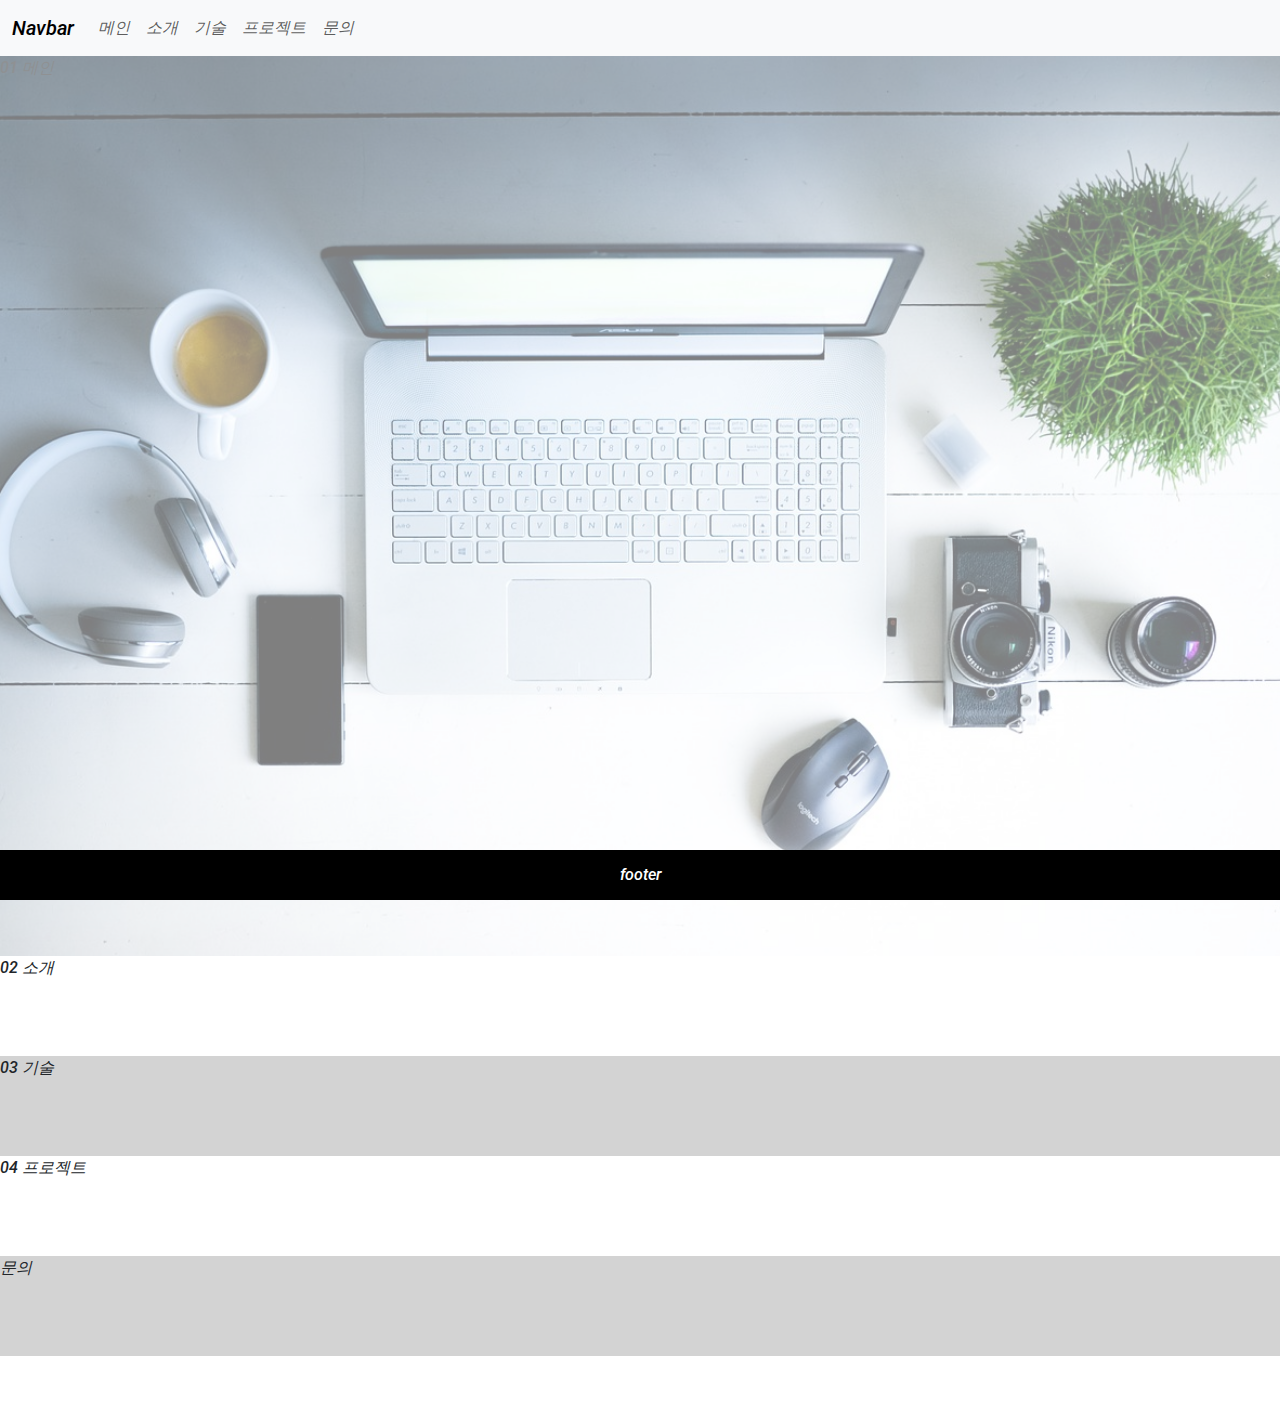
==== index.html @ 1be7f131 "commit" ====
<!doctype html>
<html lang="en">

<head>
  <meta charset="utf-8">
  <meta name="viewport" content="width=device-width, initial-scale=1">
  <title>Bootstrap demo</title>
  <link rel="stylesheet" href="./style.css">
  <link href="https://cdn.jsdelivr.net/npm/bootstrap@5.3.3/dist/css/bootstrap.min.css" rel="stylesheet"
    integrity="sha384-QWTKZyjpPEjISv5WaRU9OFeRpok6YctnYmDr5pNlyT2bRjXh0JMhjY6hW+ALEwIH" crossorigin="anonymous">
</head>
<body>
  <header class="header">
  <nav class="navbar navbar-expand-lg bg-body-tertiary">
    <div class="container-fluid">
      <a class="navbar-brand" href="#">Navbar</a>
      <button class="navbar-toggler" type="button" data-bs-toggle="collapse" data-bs-target="#navbarSupportedContent"
        aria-controls="navbarSupportedContent" aria-expanded="false" aria-label="Toggle navigation">
        <span class="navbar-toggler-icon"></span>
      </button>
      <div class="collapse navbar-collapse" id="navbarSupportedContent">
        <ul class="navbar-nav me-auto mb-2 mb-lg-0">
          <li class="nav-item">
            <a class="nav-link" aria-current="page" href="#frontpage">메인</a>
          </li>
          <li class="nav-item">
            <a class="nav-link" aria-current="page" href="#my-intro">소개</a>
          </li>
          <li class="nav-item">
            <a class="nav-link" aria-current="page" href="#skills">기술</a>
          </li>
          <li class="nav-item">
            <a class="nav-link" aria-current="page" href="#project">프로젝트</a>
          </li>
          <li class="nav-item">
            <a class="nav-link" aria-current="page" href="#contact">문의</a>
          </li>
        </ul>
      </div>
    </div>
  </nav>
</header>
<article class="article">
  <main id="frontpage" class="frontpage">
    <div class = 'frontpage-title'>
      01 메인
    </div>
  </main>
  <section id="my-intro" class="my-intro">02 소개</section>
</article>

<article class="article">
  <section id="skills" class="skills">03 기술</section>
  <section id="project" class="project">04 프로젝트</section>
</article>

<section id="contact" class="contact">문의</section>
<footer class="footer">footer</footer>

  <script src="https://cdn.jsdelivr.net/npm/bootstrap@5.3.3/dist/js/bootstrap.bundle.min.js"
    integrity="sha384-YvpcrYf0tY3lHB60NNkmXc5s9fDVZLESaAA55NDzOxhy9GkcIdslK1eN7N6jIeHz"
    crossorigin="anonymous"></script>
</body>

</html>
---- style.css ----
@import url('https://fonts.googleapis.com/css2?family=Roboto:ital,wght@0,100;0,300;0,400;0,500;0,700;0,900;1,100;1,300;1,400;1,500;1,700;1,900&display=swap');

* {
  font-family: "Roboto", sans-serif;
  font-weight: 500;
  font-style: italic;
}

.footer{
  position: fixed;
  bottom: 0;

  background-color: black;

  width: 100%;
  height: 50px;

  color: white;

  display: flex;
  justify-content: center;
  align-items: center;
}

.frontpage{
  height: 100vh;
  background: url('img/computer-2982270_1280.jpg') no-repeat center;
  background-size: cover;
  opacity: 0.5;
  
}
.frontpage-title{
  
}


.my-intro{
  position: relative;
  height: 100px;
}

.skills{
  height: 100px;
  background-color: lightgray;
}

.project{
  height: 100px;
}

.contact{
  height: 100px;
  margin-bottom: 50px;
  background-color: lightgray;
}


@media (max-width: 1000px) {
  .article{
    display: flex;
  }

  .frontpage, .my-intro{
    width: 50%;
  }
  
  .skills{
    width: 30%;
  }

  .project{
    width: 70%;
  }
}
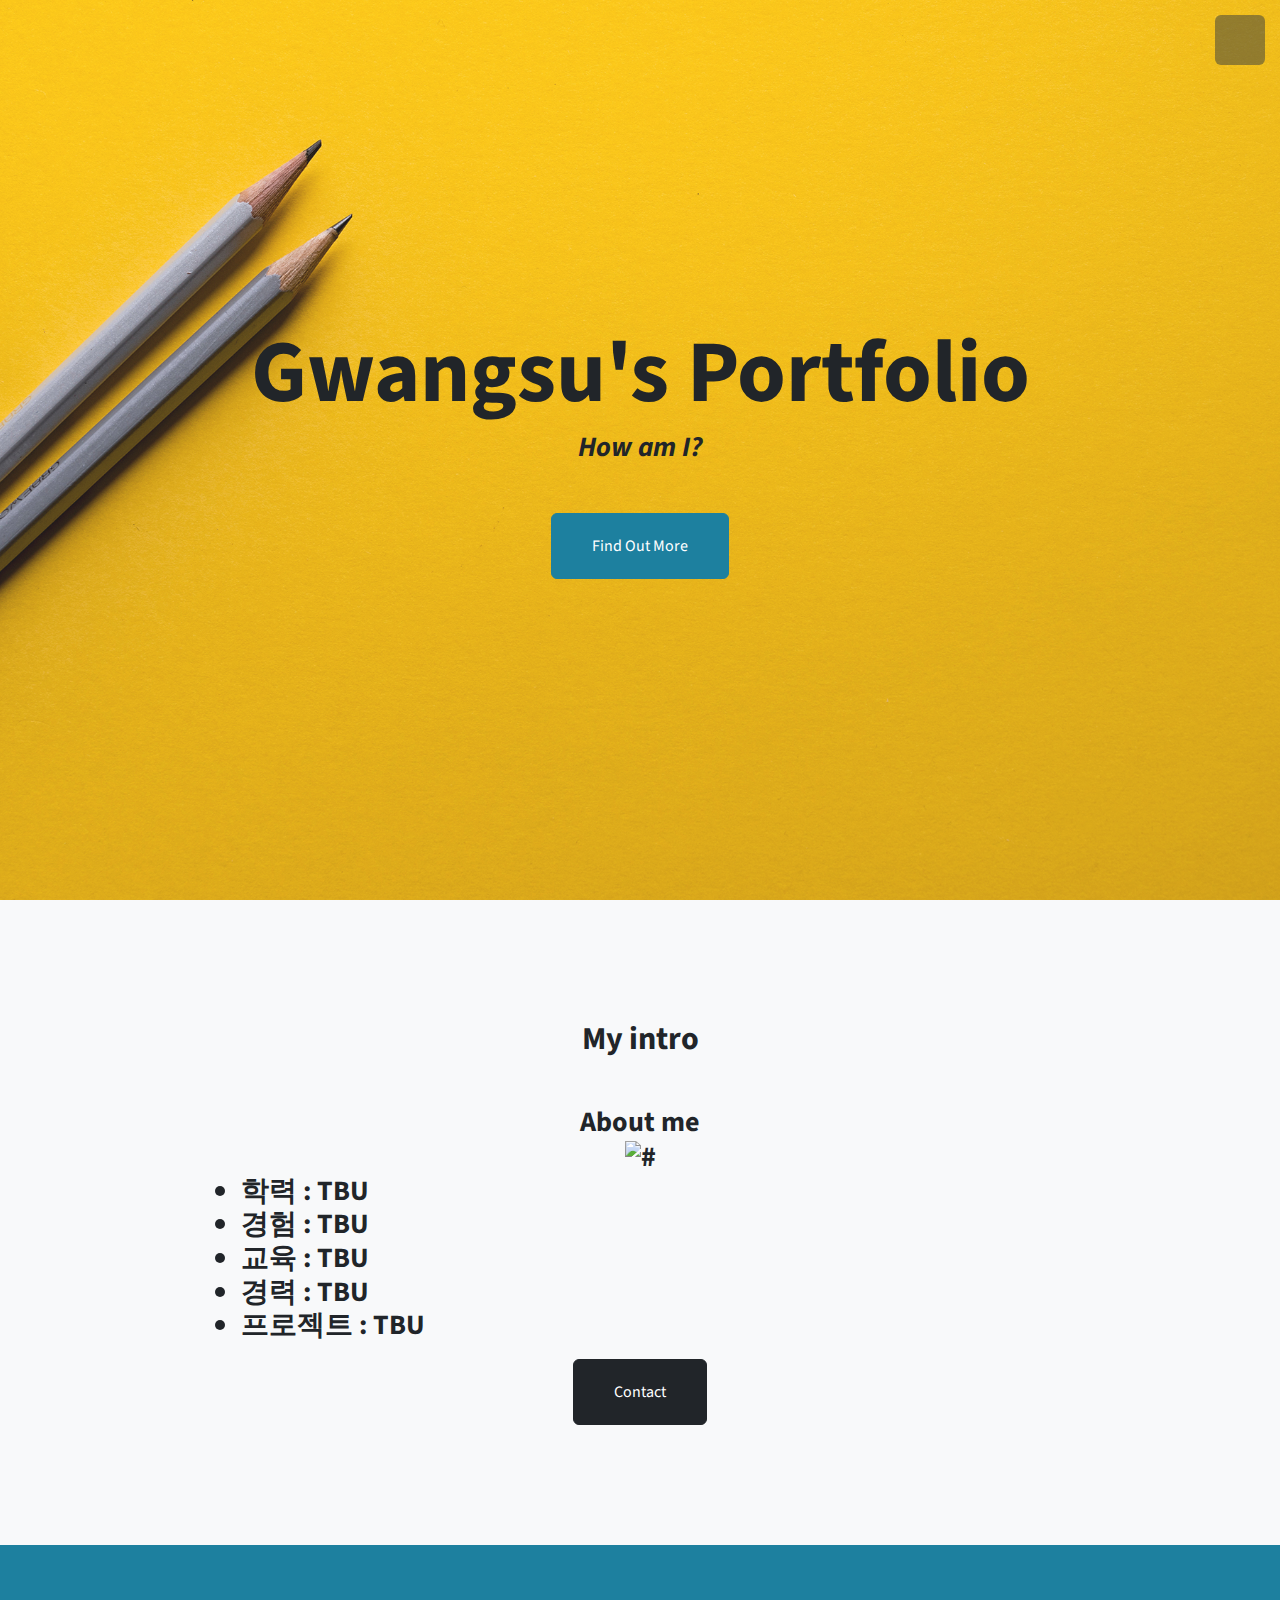
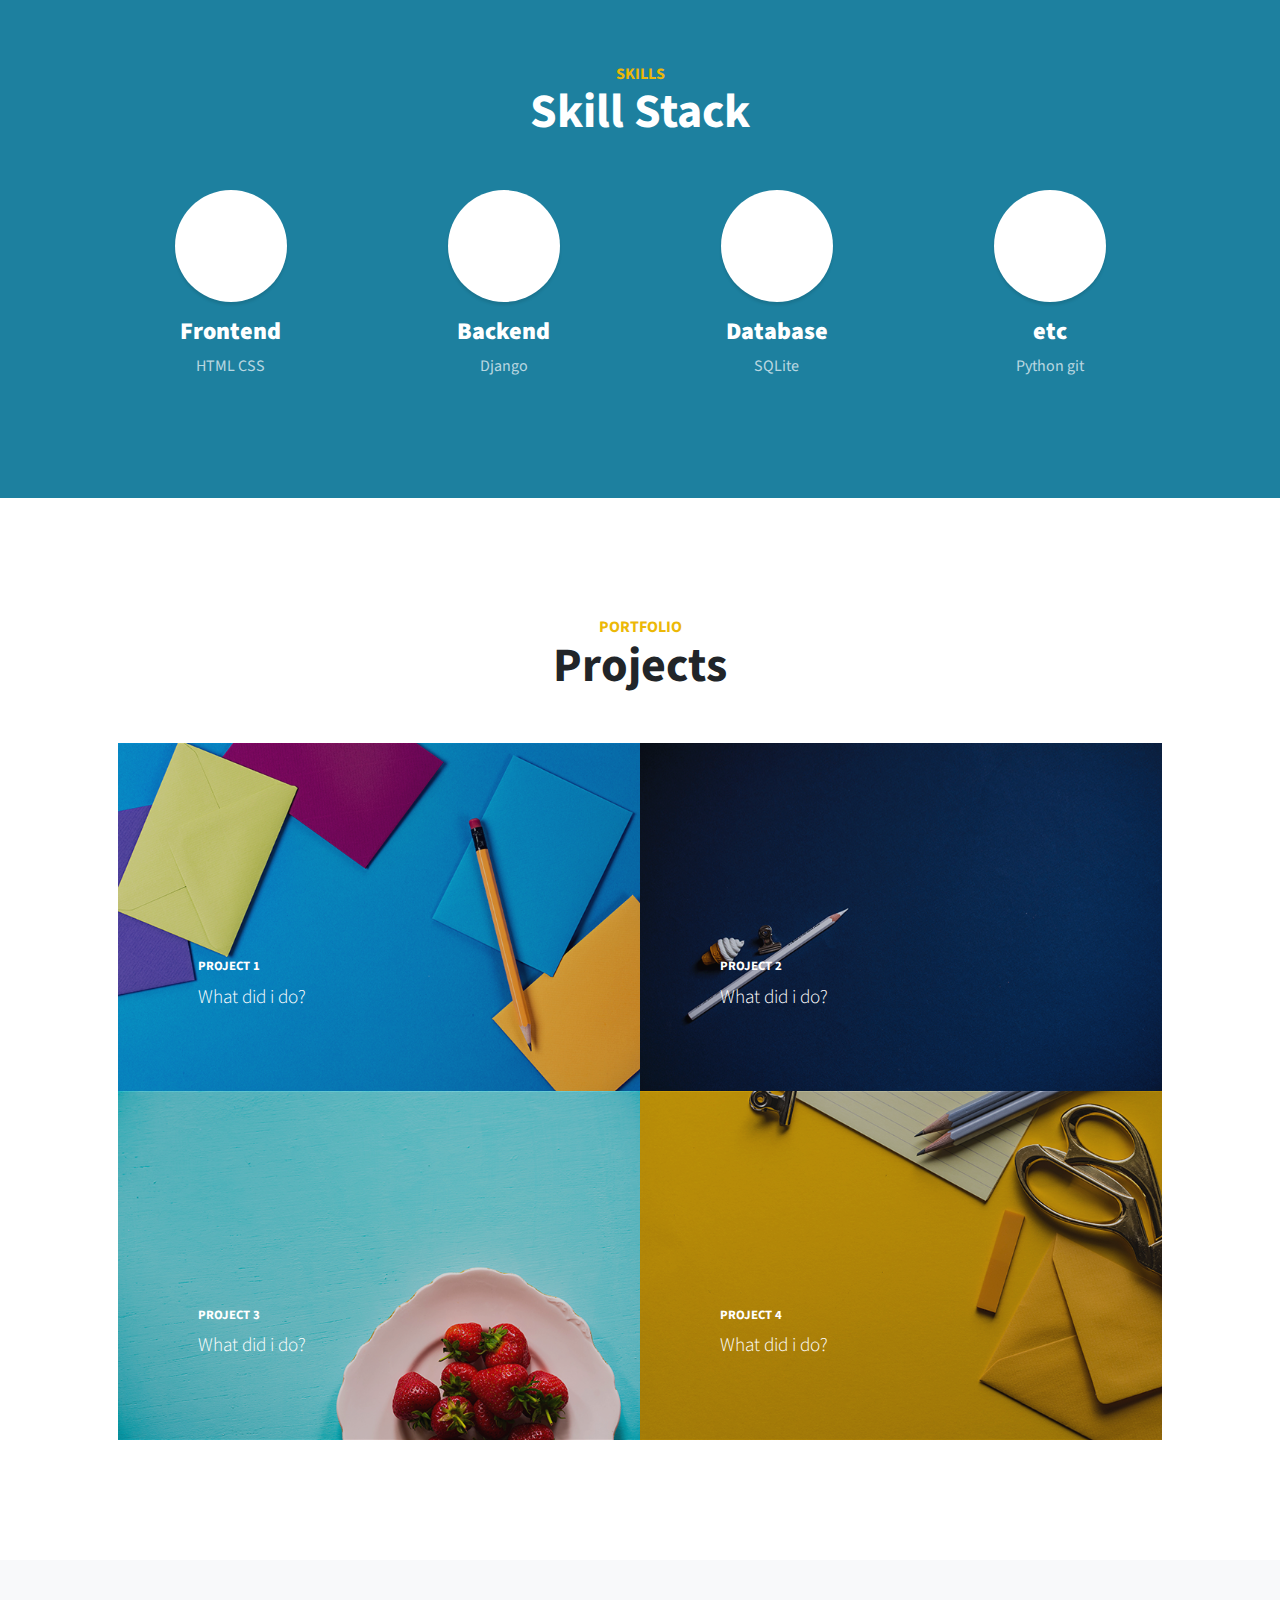
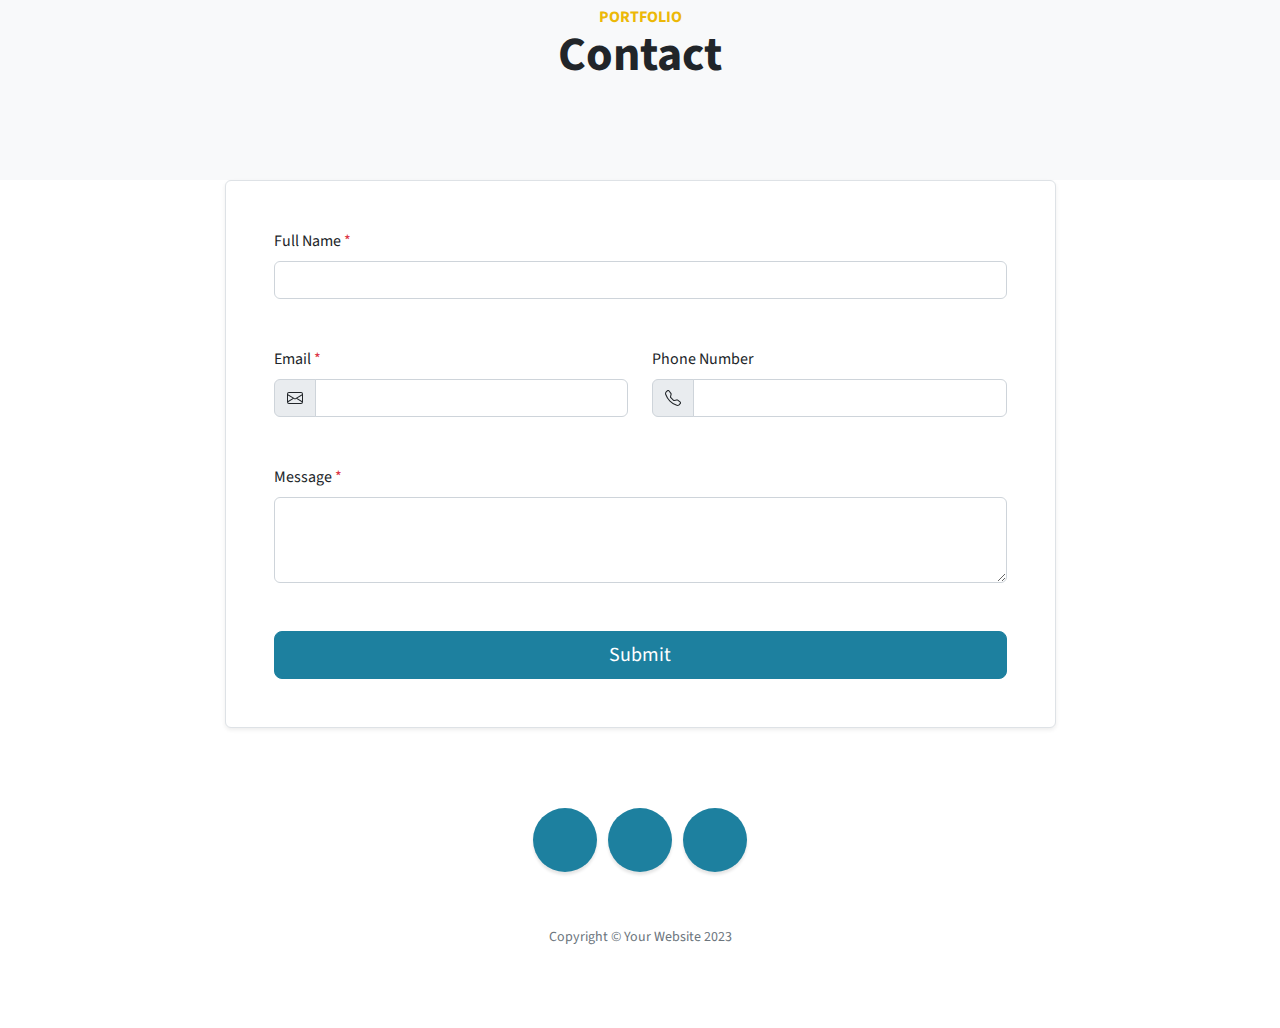
==== commit abb41d5d: "portfolioUpdate" ====
--- a/index.html
+++ b/index.html
@@ -1,65 +1,245 @@
-<!doctype html>
+<!DOCTYPE html>
 <html lang="en">
-
-<head>
-  <meta charset="utf-8">
-  <meta name="viewport" content="width=device-width, initial-scale=1">
-  <title>Bootstrap demo</title>
-  <link rel="stylesheet" href="./style.css">
-  <link href="https://cdn.jsdelivr.net/npm/bootstrap@5.3.3/dist/css/bootstrap.min.css" rel="stylesheet"
-    integrity="sha384-QWTKZyjpPEjISv5WaRU9OFeRpok6YctnYmDr5pNlyT2bRjXh0JMhjY6hW+ALEwIH" crossorigin="anonymous">
-</head>
-<body>
-  <header class="header">
-  <nav class="navbar navbar-expand-lg bg-body-tertiary">
-    <div class="container-fluid">
-      <a class="navbar-brand" href="#">Navbar</a>
-      <button class="navbar-toggler" type="button" data-bs-toggle="collapse" data-bs-target="#navbarSupportedContent"
-        aria-controls="navbarSupportedContent" aria-expanded="false" aria-label="Toggle navigation">
-        <span class="navbar-toggler-icon"></span>
-      </button>
-      <div class="collapse navbar-collapse" id="navbarSupportedContent">
-        <ul class="navbar-nav me-auto mb-2 mb-lg-0">
-          <li class="nav-item">
-            <a class="nav-link" aria-current="page" href="#frontpage">메인</a>
-          </li>
-          <li class="nav-item">
-            <a class="nav-link" aria-current="page" href="#my-intro">소개</a>
-          </li>
-          <li class="nav-item">
-            <a class="nav-link" aria-current="page" href="#skills">기술</a>
-          </li>
-          <li class="nav-item">
-            <a class="nav-link" aria-current="page" href="#project">프로젝트</a>
-          </li>
-          <li class="nav-item">
-            <a class="nav-link" aria-current="page" href="#contact">문의</a>
-          </li>
-        </ul>
+    <head>
+        <meta charset="utf-8" />
+        <meta name="viewport" content="width=device-width, initial-scale=1, shrink-to-fit=no" />
+        <meta name="description" content="" />
+        <meta name="author" content="" />
+        <title>Stylish Portfolio - Start Bootstrap Template</title>
+        <!-- Favicon-->
+        <link rel="icon" type="image/x-icon" href="assets/favicon.ico" />
+        <!-- Font Awesome icons (free version)-->
+        <script src="https://use.fontawesome.com/releases/v6.3.0/js/all.js" crossorigin="anonymous"></script>
+        <!-- Simple line icons-->
+        <link href="https://cdnjs.cloudflare.com/ajax/libs/simple-line-icons/2.5.5/css/simple-line-icons.min.css" rel="stylesheet" />
+        <!-- Google fonts-->
+        <link href="https://fonts.googleapis.com/css?family=Source+Sans+Pro:300,400,700,300italic,400italic,700italic" rel="stylesheet" type="text/css" />
+        <!-- Core theme CSS (includes Bootstrap)-->
+        <link href="css/styles.css" rel="stylesheet" />
+    </head>
+    <body id="page-top">
+        <!-- Navigation-->
+        <a class="menu-toggle rounded" href="#"><i class="fas fa-bars"></i></a>
+        <nav id="sidebar-wrapper">
+            <ul class="sidebar-nav">
+                <li class="sidebar-brand"><a href="#page-top">Gwangsu's Portfolio</a></li>
+                <li class="sidebar-nav-item"><a href="#page-top">Home</a></li>
+                <li class="sidebar-nav-item"><a href="#about">Intro</a></li>
+                <li class="sidebar-nav-item"><a href="#services">Skills</a></li>
+                <li class="sidebar-nav-item"><a href="#portfolio">Project</a></li>
+                <li class="sidebar-nav-item"><a href="#contact">Contact</a></li>
+            </ul>
+        </nav>
+        <!-- Header-->
+        <header class="masthead d-flex align-items-center">
+            <div class="container px-4 px-lg-5 text-center">
+                <h1 class="mb-1">Gwangsu's Portfolio</h1>
+                <h3 class="mb-5"><em>How am I?</em></h3>
+                <a class="btn btn-primary btn-xl" href="#about">Find Out More</a>
+            </div>
+        </header>
+        <!-- About-->
+        <section class="content-section bg-light" id="about">
+            <div class="container px-4 px-lg-5 text-center">
+                <div class="row gx-4 gx-lg-5 justify-content-center">
+                    <div class="col-lg-10">
+                        <h2>My intro</h2>
+                        <p class="lead mb-5">
+                            <h3>
+                                <div>
+                                    About me
+                                </div>
+                                <img src="#" alt="#">
+                                <ul> 
+                                    <li>학력 : TBU</li>
+                                    <li>경험 : TBU</li>
+                                    <li>교육 : TBU</li>
+                                    <li>경력 : TBU</li>
+                                    <li>프로젝트 : TBU</li>
+                                </ul>
+                            </h3>
+                        </p>
+                        <a class="btn btn-dark btn-xl" href="#contact">Contact</a>
+                    </div>
+                </div>
+            </div>
+        </section>
+        <!-- Services-->
+        <section class="content-section bg-primary text-white text-center" id="services">
+            <div class="container px-4 px-lg-5">
+                <div class="content-section-heading">
+                    <h3 class="text-secondary mb-0">Skills</h3>
+                    <h2 class="mb-5">Skill Stack</h2>
+                </div>
+                <div class="row gx-4 gx-lg-5">
+                    <div class="col-lg-3 col-md-6 mb-5 mb-lg-0">
+                        <span class="service-icon rounded-circle mx-auto mb-3"><i class="icon-screen-smartphone"></i></span>
+                        <h4><strong>Frontend</strong></h4>
+                        <p class="text-faded mb-0">HTML CSS</p>
+                    </div>
+                    <div class="col-lg-3 col-md-6 mb-5 mb-lg-0">
+                        <span class="service-icon rounded-circle mx-auto mb-3"><i class="icon-pencil"></i></span>
+                        <h4><strong>Backend</strong></h4>
+                        <p class="text-faded mb-0">Django</p>
+                    </div>
+                    <div class="col-lg-3 col-md-6 mb-5 mb-md-0">
+                        <span class="service-icon rounded-circle mx-auto mb-3"><i class="icon-like"></i></span>
+                        <h4><strong>Database</strong></h4>
+                        <p class="text-faded mb-0">
+                            SQLite
+                        </p>
+                    </div>
+                    <div class="col-lg-3 col-md-6">
+                        <span class="service-icon rounded-circle mx-auto mb-3"><i class="icon-mustache"></i></span>
+                        <h4><strong>etc</strong></h4>
+                        <p class="text-faded mb-0">Python git</p>
+                    </div>
+                </div>
+            </div>
+        </section>
+    
+        <!-- Portfolio-->
+        <section class="content-section" id="portfolio">
+            <div class="container px-4 px-lg-5">
+                <div class="content-section-heading text-center">
+                    <h3 class="text-secondary mb-0">Portfolio</h3>
+                    <h2 class="mb-5">Projects</h2>
+                </div>
+                <div class="row gx-0">
+                    <div class="col-lg-6">
+                        <a class="portfolio-item" href="#!">
+                            <div class="caption">
+                                <div class="caption-content">
+                                    <div class="h2">project 1</div>
+                                    <p class="mb-0">What did i do?</p>
+                                </div>
+                            </div>
+                            <img class="img-fluid" src="assets/img/portfolio-1.jpg" alt="..." />
+                        </a>
+                    </div>
+                    <div class="col-lg-6">
+                        <a class="portfolio-item" href="#!">
+                            <div class="caption">
+                                <div class="caption-content">
+                                    <div class="h2">project 2</div>
+                                    <p class="mb-0">What did i do?</p>
+                                </div>
+                            </div>
+                            <img class="img-fluid" src="assets/img/portfolio-2.jpg" alt="..." />
+                        </a>
+                    </div>
+                    <div class="col-lg-6">
+                        <a class="portfolio-item" href="#!">
+                            <div class="caption">
+                                <div class="caption-content">
+                                    <div class="h2">project 3</div>
+                                    <p class="mb-0">What did i do?</p>
+                                </div>
+                            </div>
+                            <img class="img-fluid" src="assets/img/portfolio-3.jpg" alt="..." />
+                        </a>
+                    </div>
+                    <div class="col-lg-6">
+                        <a class="portfolio-item" href="#!">
+                            <div class="caption">
+                                <div class="caption-content">
+                                    <div class="h2">project 4</div>
+                                    <p class="mb-0">What did i do?</p>
+                                </div>
+                            </div>
+                            <img class="img-fluid" src="assets/img/portfolio-4.jpg" alt="..." />
+                        </a>
+                    </div>
+                </div>
+            </div>
+        </section>
+        <!-- Map-->
+        <div id="contact">
+            <!-- Contact 1 - Bootstrap Brain Component -->
+<section class="bg-light py-3 py-md-5">
+    <div class="container">
+      <div class="row justify-content-md-center">
+        <div class="content-section-heading text-center">
+            <h3 class="text-secondary mb-0">Portfolio</h3>
+            <h2 class="mb-5">Contact</h2>
+        </div>
+        </div>
       </div>
     </div>
-  </nav>
-</header>
-<article class="article">
-  <main id="frontpage" class="frontpage">
-    <div class = 'frontpage-title'>
-      01 메인
+  
+    <div class="container">
+      <div class="row justify-content-lg-center">
+        <div class="col-12 col-lg-9">
+          <div class="bg-white border rounded shadow-sm overflow-hidden">
+  
+            <form action="#!">
+              <div class="row gy-4 gy-xl-5 p-4 p-xl-5">
+                <div class="col-12">
+                  <label for="fullname" class="form-label">Full Name <span class="text-danger">*</span></label>
+                  <input type="text" class="form-control" id="fullname" name="fullname" value="" required>
+                </div>
+                <div class="col-12 col-md-6">
+                  <label for="email" class="form-label">Email <span class="text-danger">*</span></label>
+                  <div class="input-group">
+                    <span class="input-group-text">
+                      <svg xmlns="http://www.w3.org/2000/svg" width="16" height="16" fill="currentColor" class="bi bi-envelope" viewBox="0 0 16 16">
+                        <path d="M0 4a2 2 0 0 1 2-2h12a2 2 0 0 1 2 2v8a2 2 0 0 1-2 2H2a2 2 0 0 1-2-2V4Zm2-1a1 1 0 0 0-1 1v.217l7 4.2 7-4.2V4a1 1 0 0 0-1-1H2Zm13 2.383-4.708 2.825L15 11.105V5.383Zm-.034 6.876-5.64-3.471L8 9.583l-1.326-.795-5.64 3.47A1 1 0 0 0 2 13h12a1 1 0 0 0 .966-.741ZM1 11.105l4.708-2.897L1 5.383v5.722Z" />
+                      </svg>
+                    </span>
+                    <input type="email" class="form-control" id="email" name="email" value="" required>
+                  </div>
+                </div>
+                <div class="col-12 col-md-6">
+                  <label for="phone" class="form-label">Phone Number</label>
+                  <div class="input-group">
+                    <span class="input-group-text">
+                      <svg xmlns="http://www.w3.org/2000/svg" width="16" height="16" fill="currentColor" class="bi bi-telephone" viewBox="0 0 16 16">
+                        <path d="M3.654 1.328a.678.678 0 0 0-1.015-.063L1.605 2.3c-.483.484-.661 1.169-.45 1.77a17.568 17.568 0 0 0 4.168 6.608 17.569 17.569 0 0 0 6.608 4.168c.601.211 1.286.033 1.77-.45l1.034-1.034a.678.678 0 0 0-.063-1.015l-2.307-1.794a.678.678 0 0 0-.58-.122l-2.19.547a1.745 1.745 0 0 1-1.657-.459L5.482 8.062a1.745 1.745 0 0 1-.46-1.657l.548-2.19a.678.678 0 0 0-.122-.58L3.654 1.328zM1.884.511a1.745 1.745 0 0 1 2.612.163L6.29 2.98c.329.423.445.974.315 1.494l-.547 2.19a.678.678 0 0 0 .178.643l2.457 2.457a.678.678 0 0 0 .644.178l2.189-.547a1.745 1.745 0 0 1 1.494.315l2.306 1.794c.829.645.905 1.87.163 2.611l-1.034 1.034c-.74.74-1.846 1.065-2.877.702a18.634 18.634 0 0 1-7.01-4.42 18.634 18.634 0 0 1-4.42-7.009c-.362-1.03-.037-2.137.703-2.877L1.885.511z" />
+                      </svg>
+                    </span>
+                    <input type="tel" class="form-control" id="phone" name="phone" value="">
+                  </div>
+                </div>
+                <div class="col-12">
+                  <label for="message" class="form-label">Message <span class="text-danger">*</span></label>
+                  <textarea class="form-control" id="message" name="message" rows="3" required></textarea>
+                </div>
+                <div class="col-12">
+                  <div class="d-grid">
+                    <button class="btn btn-primary btn-lg" type="submit">Submit</button>
+                  </div>
+                </div>
+              </div>
+            </form>
+  
+          </div>
+        </div>
+      </div>
     </div>
-  </main>
-  <section id="my-intro" class="my-intro">02 소개</section>
-</article>
-
-<article class="article">
-  <section id="skills" class="skills">03 기술</section>
-  <section id="project" class="project">04 프로젝트</section>
-</article>
-
-<section id="contact" class="contact">문의</section>
-<footer class="footer">footer</footer>
-
-  <script src="https://cdn.jsdelivr.net/npm/bootstrap@5.3.3/dist/js/bootstrap.bundle.min.js"
-    integrity="sha384-YvpcrYf0tY3lHB60NNkmXc5s9fDVZLESaAA55NDzOxhy9GkcIdslK1eN7N6jIeHz"
-    crossorigin="anonymous"></script>
-</body>
-
-</html>+  </section>
+        </div>
+        <!-- Footer-->
+        <footer class="footer text-center">
+            <div class="container px-4 px-lg-5">
+                <ul class="list-inline mb-5">
+                    <li class="list-inline-item">
+                        <a class="social-link rounded-circle text-white mr-3" href="#!"><i class="icon-social-facebook"></i></a>
+                    </li>
+                    <li class="list-inline-item">
+                        <a class="social-link rounded-circle text-white mr-3" href="#!"><i class="icon-social-twitter"></i></a>
+                    </li>
+                    <li class="list-inline-item">
+                        <a class="social-link rounded-circle text-white" href="#!"><i class="icon-social-github"></i></a>
+                    </li>
+                </ul>
+                <p class="text-muted small mb-0">Copyright &copy; Your Website 2023</p>
+            </div>
+        </footer>
+        <!-- Scroll to Top Button-->
+        <a class="scroll-to-top rounded" href="#page-top"><i class="fas fa-angle-up"></i></a>
+        <!-- Bootstrap core JS-->
+        <script src="https://cdn.jsdelivr.net/npm/bootstrap@5.2.3/dist/js/bootstrap.bundle.min.js"></script>
+        <!-- Core theme JS-->
+        <script src="js/scripts.js"></script>
+    </body>
+</html>
